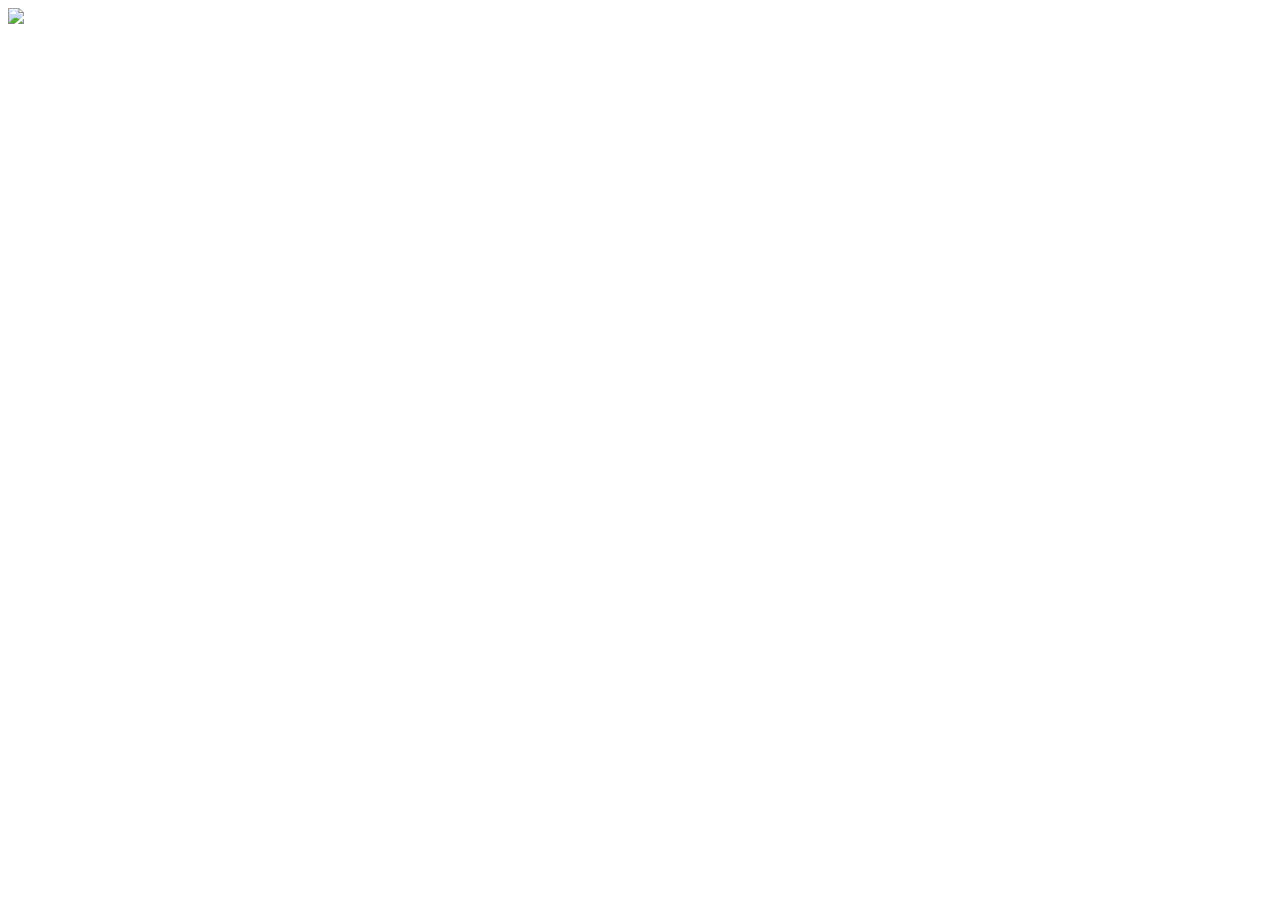
==== View/login.html @ ae8e3351 "Correção na pasta onde esta as imagens" ====
<!DOCTYPE html>
<html lang="pt-br">
<head>
    <meta charset="UTF-8">
    <link type="text/css" href="login.css">
    <title>Login Xhopi</title>
</head>
<body>
    <img src="logo.png">
</body>
</html>
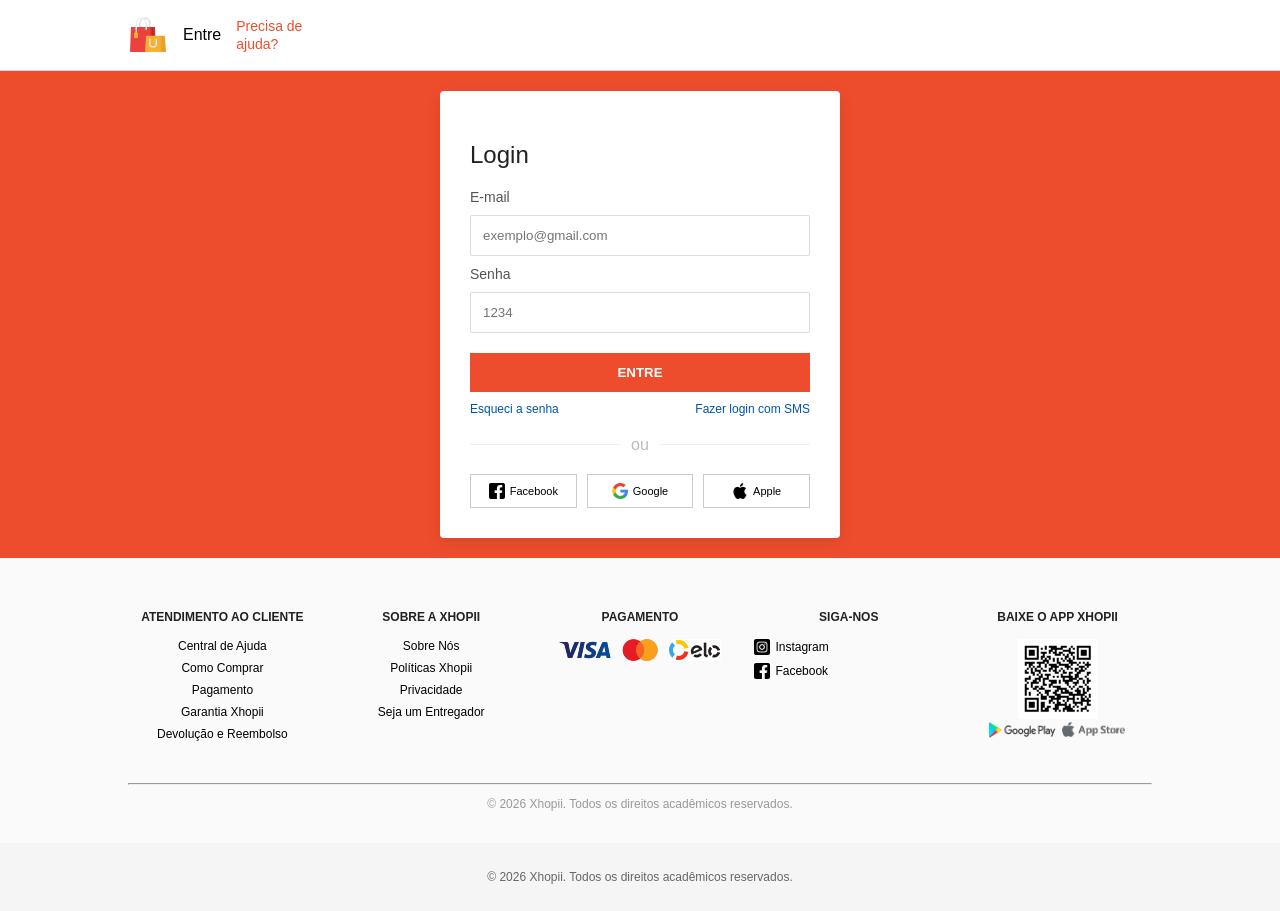
==== commit 363a2455: "Pagina login feita" ====
--- a/View/login.html
+++ b/View/login.html
@@ -1,11 +1,115 @@
 <!DOCTYPE html>
-<html lang="pt-br">
+<html lang="pt-BR">
 <head>
     <meta charset="UTF-8">
-    <link type="text/css" href="login.css">
-    <title>Login Xhopi</title>
+    <meta name="viewport" content="width=device-width, initial-scale=1.0">
+    <link rel="stylesheet" type="text/css" href="../assets/img/style.css">
+    <title>Login Xhopii</title>
 </head>
 <body>
-    <img src="logo.png">
+    <header>
+        <section class="cabecalho">
+            <img src="../assets/img/logo.png" alt="Logo">
+            <span>Entre</span>
+
+            <div class="precisa-ajuda">
+                <a href="#">Precisa de ajuda?</a>
+        </div>
+        </section>
+    </header>
+
+    <main>
+        <section class="centro_pagina">
+            <section class="meio">
+                <h2>Login</h2>
+                <div class="preecher">
+                    <label for="email">E-mail</label>
+                    <input type="email" id="email" placeholder="exemplo@gmail.com">
+
+                    <label for="senha">Senha</label>
+                    <input type="password" id="senha" placeholder="1234">
+                </div>
+
+                <button type="button" class="btn-laranja" onclick="location.href='home.html'">
+                    Entre
+                </button>
+
+                <div class="links-alternativos">
+                    <a href="RdefinirSenha.html">Esqueci a senha</a>
+                    <a href="#">Fazer login com SMS</a>
+                </div>
+                
+                <div class="separar">
+                    <hr> <span>ou</span> <hr>
+                </div>
+                
+                <div class="rede-social">
+                    <button type="button"><img src="../assets/img/logo-facebook.png">Facebook</button>
+                    <button type="button"><img src="../assets/img/logo-google.png">Google</button>
+                    <button type="button"><img src="../assets/img/logo-apple.png">Apple</button>
+                </div>
+            </section>
+        </section>
+    </main>
+
+    <footer class="rodape_detalhado">
+        <div class="container_footer">
+            <div class="coluna_footer">
+                <h3>ATENDIMENTO AO CLIENTE</h3>
+                <ul>
+                    <li>Central de Ajuda</li>
+                    <li>Como Comprar</li>
+                    <li>Pagamento</li>
+                    <li>Garantia Xhopii</li>
+                    <li>Devolução e Reembolso</li>
+                </ul>
+            </div>
+
+            <div class="coluna_footer">
+                <h3>SOBRE A XHOPII</h3>
+                <ul>
+                    <li>Sobre Nós</li>
+                    <li>Políticas Xhopii</li>
+                    <li>Privacidade</li>
+                    <li>Seja um Entregador</li>
+                </ul>
+            </div>
+
+            <div class="coluna_footer">
+                <h3>PAGAMENTO</h3>
+                <div class="grid_pagamento">
+                    <img src="../assets/img/logo-visa.png" alt="Visa">
+                    <img src="../assets/img/logo-mastercard.png" alt="Master">
+                    <img src="../assets/img/logo-elo.png" alt="Elo">
+                </div>
+            </div>
+
+            <div class="coluna_footer">
+                <h3>SIGA-NOS</h3>
+                <ul class="redes_sociais_lista">
+                    <li><img src="../assets/img/logo-instagram.png"> Instagram</li>
+                    <li><img src="../assets/img/logo-facebook.png"> Facebook</li>
+                </ul>
+            </div>
+
+            <div class="coluna_footer">
+                <h3>BAIXE O APP XHOPII</h3>
+                <div class="container_qrcode">
+                    <img src="../assets/img/qr-code.png" alt="QR Code" class="img_qr">
+                    <div class="apps_links">
+                        <img src="../assets/img/logo-google-play.png" alt="Google Play">
+                        <img src="../assets/img/logo-store-apple.png" alt="App Store">
+                    </div>
+                </div>
+            </div>
+        </div>
+        <div class="copyright">
+            <hr>
+            <p>&copy; 2026 Xhopii. Todos os direitos acadêmicos reservados.</p>
+        </div>
+    </footer>
+    <footer>
+        <p>&copy; 2026 Xhopii. Todos os direitos acadêmicos reservados.</p>
+    </footer>
 </body>
 </html>
--- a/assets/img/style.css
+++ b/assets/img/style.css
@@ -0,0 +1,208 @@
+
+html, body {
+    height: 100%;
+    margin: 0;
+    padding: 0;
+    font-family: Arial, Helvetica, sans-serif;
+    background-color: rgb(245, 245, 245); 
+}
+
+body {
+    display: flex;
+    flex-direction: column;
+}
+
+
+.cabecalho {
+    display: flex;
+    align-items: center;
+    padding: 15px 10%;
+    background-color: rgb(255, 255, 255); 
+    gap: 15px;
+    border-bottom: 1px solid rgb(221, 221, 221); 
+}
+
+header .cabecalho .precisa-ajuda a {
+    margin-right: 10%;
+    text-decoration: none;
+    color: rgb(238, 77, 45);
+    font-size: 14px;
+    flex-direction: row;
+    justify-content: flex-end;
+}
+
+.cabecalho img {
+    height: 40px;
+ }
+
+
+main {
+    flex: 1; 
+    background-color: rgb(238, 77, 45); 
+    display: flex;
+    justify-content: center;
+    align-items: center;
+    padding: 20px;
+}
+
+
+.centro_pagina {
+    width: 100%;
+    max-width: 400px;
+}
+
+.meio {
+    background-color: rgb(255, 255, 255); 
+    padding: 30px;
+    border-radius: 4px;
+    box-shadow: 0 4px 15px rgba(0, 0, 0, 0.1);
+}
+
+.meio h2 {
+    margin-bottom: 20px;
+    font-weight: normal;
+    color: rgb(34, 34, 34); 
+}
+
+/* Inputs e Labels */
+.preecher {
+    display: flex;
+    flex-direction: column;
+    gap: 10px;
+    margin-bottom: 20px;
+    text-align: left;
+}
+
+.preecher label {
+    font-size: 14px;
+    color: rgb(85, 85, 85); 
+}
+
+.preecher input {
+    padding: 12px;
+    border: 1px solid rgb(219, 219, 219);
+    border-radius: 2px;
+}
+
+.btn-laranja {
+    background-color: rgb(238, 77, 45); 
+    color: rgb(255, 255, 255); 
+    border: none;
+    padding: 12px;
+    width: 100%;
+    font-weight: bold;
+    cursor: pointer;
+    text-transform: uppercase;
+}
+
+
+.links-alternativos {
+    display: flex;
+    justify-content: space-between;
+    margin-top: 10px;
+    font-size: 12px;
+}
+
+.links-alternativos a {
+    color: rgb(0, 85, 170); 
+    text-decoration: none;
+}
+
+
+.separar {
+    display: flex;
+    align-items: center;
+    gap: 10px;
+    margin: 20px 0;
+    color: rgb(187, 187, 187);
+}
+
+.separar hr {
+    flex: 1;
+    border: 0;
+    border-top: 1px solid rgb(238, 238, 238);
+}
+
+
+.rede-social {
+    display: grid;
+    grid-template-columns: repeat(3, 1fr);
+    gap: 10px;
+}
+
+.rede-social button {
+    display: flex;
+    align-items: center;
+    justify-content: center;
+    gap: 5px;
+    background-color: rgb(255, 255, 255);
+    border: 1px solid rgb(204, 204, 204);
+    padding: 8px 2px;
+    font-size: 11px;
+    cursor: pointer;
+}
+
+.rede-social img 
+{
+    width: 16px;
+}
+
+
+footer 
+{
+    background-color: rgb(245, 245, 245);
+    text-align: center;
+    padding: 15px;
+    font-size: 12px;
+    color: rgb(102, 102, 102);
+}
+.rodape_detalhado 
+{
+    background-color: rgb(250, 250, 250);
+    padding: 40px 10% 20px 10%;
+}
+
+.container_footer 
+{
+    display: grid;
+    grid-template-columns: repeat(5, 1fr);
+    gap: 20px;
+}
+
+.coluna_footer h3 
+{
+    font-size: 12px;
+    color: rgb(0, 0, 0, 0.87);
+    margin-bottom: 15px;
+}
+
+.coluna_footer ul 
+{
+    list-style: none;
+    padding: 0;
+    font-size: 12px;
+    color: rgb(0, 0, 0);
+}
+
+.coluna_footer li 
+{ 
+    margin-bottom: 8px; 
+}
+
+.redes_sociais_lista li 
+{
+    display: flex; align-items: center; gap: 5px; 
+}
+
+.redes_sociais_lista img 
+{
+    width: 16px;
+}
+
+.copyright 
+{
+    text-align: center;
+    margin-top: 30px;
+    font-size: 12px;
+    color: rgb(153, 153, 153);
+}
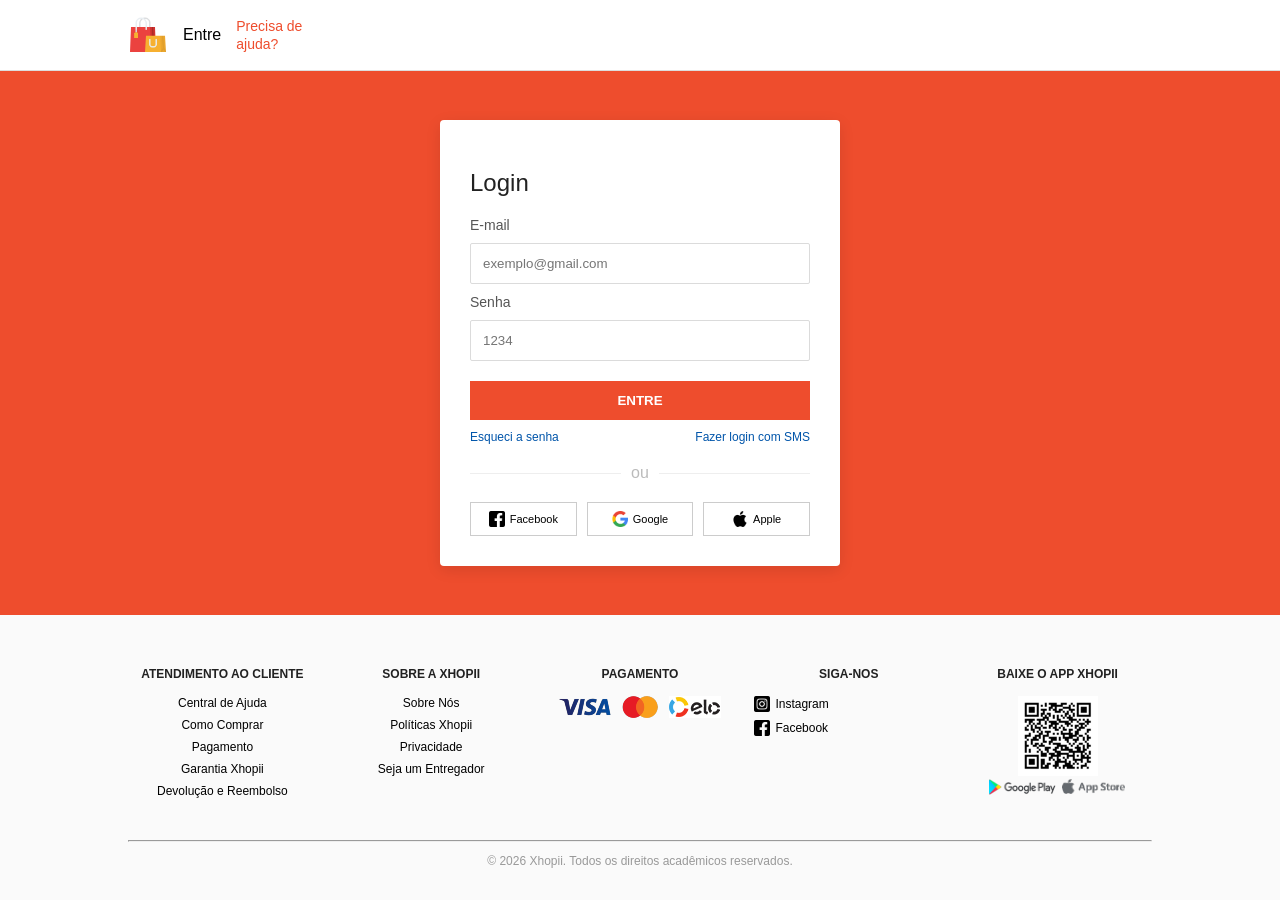
==== commit 88d202d8: "tela redefinir senha concluido" ====
--- a/View/login.html
+++ b/View/login.html
@@ -108,8 +108,5 @@
             <p>&copy; 2026 Xhopii. Todos os direitos acadêmicos reservados.</p>
         </div>
     </footer>
-    <footer>
-        <p>&copy; 2026 Xhopii. Todos os direitos acadêmicos reservados.</p>
-    </footer>
 </body>
 </html>
--- a/assets/img/style.css
+++ b/assets/img/style.css
@@ -205,4 +205,10 @@
     margin-top: 30px;
     font-size: 12px;
     color: rgb(153, 153, 153);
-}+}
+.btn-voltar
+{
+    color: rgb(0, 0, 0);
+    text-decoration: none;
+}
+
